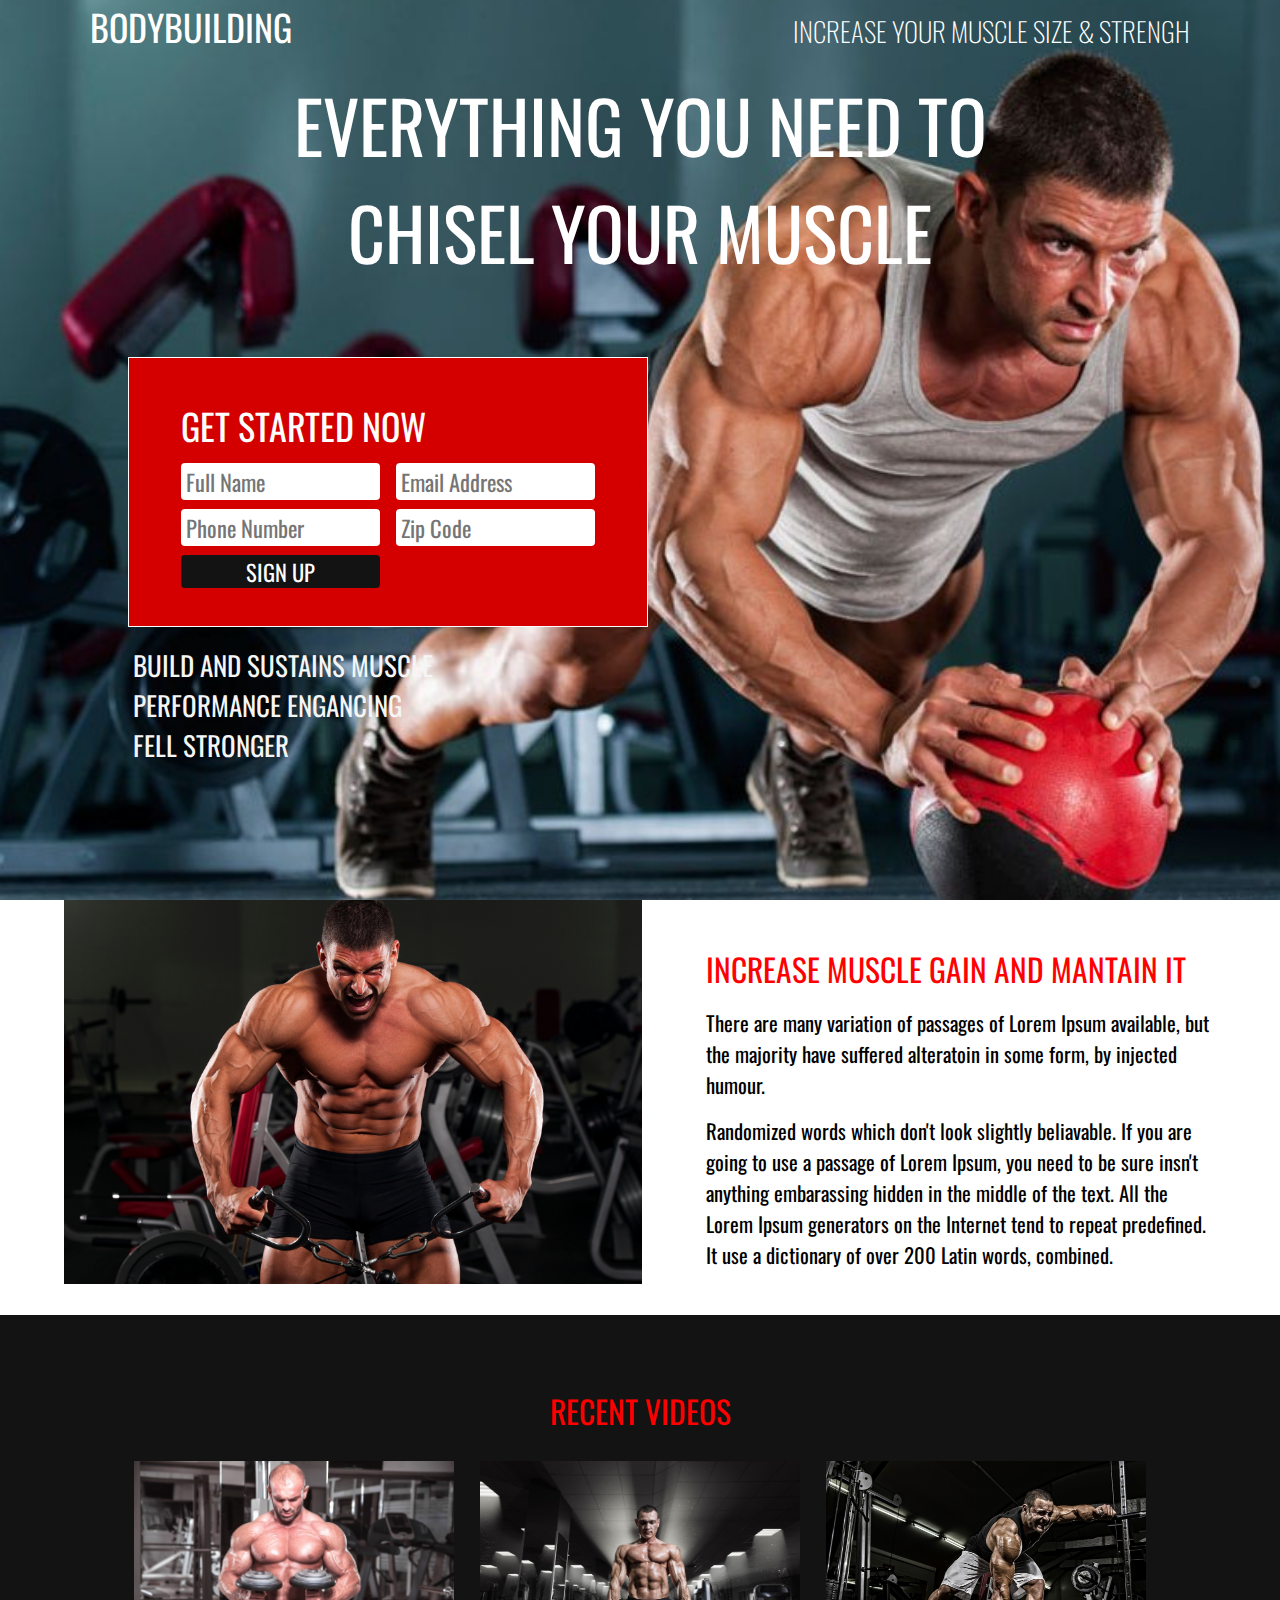
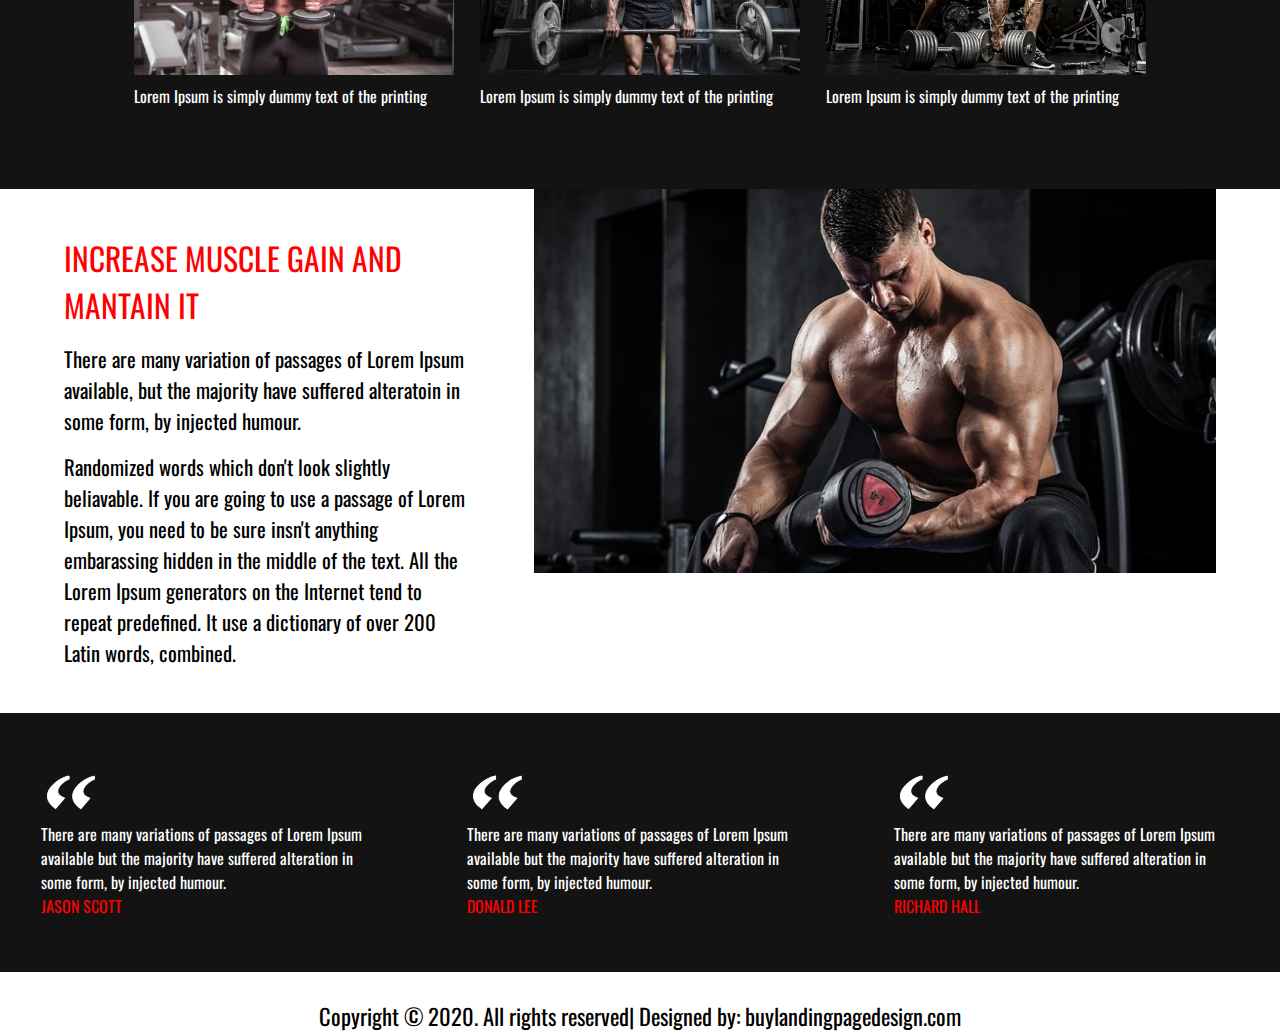
==== bolinha/index.html @ 66fa7557 "criation of the bodybuilding page" ====
<!DOCTYPE html>
<html lang="pt-br">
<head>
    <meta charset="UTF-8">
    <meta http-equiv="X-UA-Compatible" content="IE=edge">
    <meta name="viewport" content="width=device-width, initial-scale=1.0">
    <title>Bolinha</title>

    <link rel="preconnect" href="https://fonts.googleapis.com">
    <link rel="preconnect" href="https://fonts.gstatic.com" crossorigin>
    <link href="https://fonts.googleapis.com/css2?family=Oswald:wght@200;300;400&display=swap" rel="stylesheet">

    <link href='https://css.gg/check-r.css' rel='stylesheet'>

    <link rel="stylesheet" href="css/styles.css">
</head>
<body>
    <section class="hero"> 
        <div class="heading">
            <h2>BODYBUILDING</h2>
            <h3>INCREASE YOUR MUSCLE SIZE & STRENGH</h3>
        </div>
        <h1>EVERYTHING YOU NEED TO CHISEL YOUR MUSCLE</h1>
        <div class="signup-cluster ">
            <div class="signup">
                <p>GET STARTED NOW</p>
                
                <form>
                    <input placeholder="Full Name">
                    <input placeholder="Email Address">
                    <input placeholder="Phone Number">
                    <input placeholder="Zip Code">

                    <button>SIGN UP</button>
                </form>  
            </div>
            
            <ul>
                <li><i class="gg-check-r"></i><p>BUILD AND SUSTAINS MUSCLE</p></li>
                <li><i class="gg-check-r"></i><p>PERFORMANCE ENGANCING</p></li>
                <li><i class="gg-check-r"></i><p>FELL STRONGER</p></li>
            </ul>
        </div>
    </section>

    <section class="increase-muscle">
        <img src="img/img2.jpg" alt="man working out">
        <div class="text">
            <h1>INCREASE MUSCLE GAIN AND MANTAIN IT</h1>
            <div style="height:15px;"><br></div>
            <p>There are many variation of passages of Lorem Ipsum available, but the majority have suffered alteratoin in some form, by injected humour.</p>
            <div style="height:15px;"><br></div>
            <p>Randomized words which don't look slightly beliavable. If you are going to use a passage of Lorem Ipsum, you need to be sure insn't anything embarassing hidden in the middle of the text. All the Lorem Ipsum generators on the Internet tend to repeat predefined. It use a dictionary of over 200 Latin words, combined.</p>
        </div>
    </section>

    <section class="recent-videos">
        <h1>RECENT VIDEOS</h1>
        
        <div class="videos">
            <div class="video">
                <img src="img/img3.jpg" alt="man working out">
                <p>Lorem Ipsum is simply dummy text of the printing</p>
            </div>

            <div class="video middle">
                <img src="img/img4.jpg" alt="man working out">
                <p>Lorem Ipsum is simply dummy text of the printing</p>
            </div>

            <div class="video">
                <img src="img/img5.jpg" alt="man working out">
                <p>Lorem Ipsum is simply dummy text of the printing</p>
            </div>
        </div>
            
    </section>

    <section class="increase-muscle-2">
        
        <div class="text">
            <h1>INCREASE MUSCLE GAIN AND MANTAIN IT</h1>
            <div style="height:15px;"><br></div>
            <p>There are many variation of passages of Lorem Ipsum available, but the majority have suffered alteratoin in some form, by injected humour.</p>
            <div style="height:15px;"><br></div>
            <p>Randomized words which don't look slightly beliavable. If you are going to use a passage of Lorem Ipsum, you need to be sure insn't anything embarassing hidden in the middle of the text. All the Lorem Ipsum generators on the Internet tend to repeat predefined. It use a dictionary of over 200 Latin words, combined.</p>
        </div>
        <img src="img/img6.jpg" alt="man working out">
    </section>

    <section class="citations">
        <div class="quote">
            <img src="img/quotes.svg" alt="quotes">
            <p>There are many variations of passages of Lorem Ipsum available but the majority have suffered alteration in some form, by injected humour.</p>
            <h1>JASON SCOTT</h1>
        </div>

        <div class="quote">
            <img src="img/quotes.svg" alt="quotes">
            <p>There are many variations of passages of Lorem Ipsum available but the majority have suffered alteration in some form, by injected humour.</p>
            <h1>DONALD LEE</h1>
        </div>

        <div class="quote">
            <img src="img/quotes.svg" alt="quotes">
            <p>There are many variations of passages of Lorem Ipsum available but the majority have suffered alteration in some form, by injected humour.</p>
            <h1>RICHARD HALL</h1>
        </div>
    </section>

    <footer>Copyright © 2020. All rights reserved| Designed by: buylandingpagedesign.com</footer>
</body>
</html>
---- bolinha/css/styles.css ----
/*reset*/

*{  margin: 0;
    padding: 0;
    font-size: 100%;
    box-sizing: border-box;
    font-family: 'Oswald', sans-serif;
    font-weight: 400;

}

/*hero*/

.hero{
    display: flex;
    flex-direction: column;

    height: 100vh;

    background-image: url(../img/banner.jpg);
    background-position: center;
    background-repeat:no-repeat;
    background-size: cover;
    position: relative;
}


.hero .heading{
    display: flex;
    justify-content: space-between;
    align-items:baseline;
    text-align: center;
}
@media(max-width: 650px){
    .hero .heading{
        flex-direction: column;
        align-items: center;
    }
}

.hero .heading h2{
    color: #fff;
    font-size: 4vh;
    padding-right: 10vh;
    padding-left: 10vh;}

.hero .heading h3{
    color: #fff;
    font-weight: 200;
    font-size: 3vh;
    padding-right: 10vh;
    padding-left: 10vh;
}

@media(max-width: 650px){
    .hero .heading h2{
        font-size: 4.5vh;
    }

    .hero .heading h3{
        font-size: 2.5vh;
    }
}

.hero h1{
    color: #fff;
    font-size: 8vh; 
    text-align: center;
    flex-wrap: wrap;
    margin: 2vh 20vw;
}

@media(max-width: 1000px){
    .hero h1{
        font-size: 7vh;
        margin: 2vh 15vw;
    }
}

@media(max-width: 650px){
    .hero h1{
        font-size: 6.5vh;
        margin: 3vh 5vw;
    }
}

@media(max-width: 1000px){
    .hero .signup-cluster{
        align-self: center;
    }
}
.hero .signup-cluster .signup{
    display:flex;
    flex-direction: column;

    margin: 6vh 10vw;
    margin-bottom: 2vh; 
    background-color: #d40000;

    border-style: solid;
    border-width: 1px;
    border-color: #fff;
    
    width: 520px;
    height: 270px;

    flex-grow: 0;
    flex-shrink: 0;
    }

@media(max-width: 1000px){
    .hero .signup-cluster .signup{
        align-self: center;
    }
}
    
@media(max-width: 650px){
    .hero .signup-cluster .signup{
        width: 80vw;
        height: 230px;
    }
}

.hero .signup-cluster .signup p{
    color: #fff;
    font-size: 4vh;
    margin-top: 8%;
    margin-left: 10%;
}

@media(max-width: 1000px){
    .hero .signup-cluster .signup p{
        align-self: center;
    }
}

.hero .signup-cluster .signup form{
    margin-top: 2%;
    margin-left: 10%;
    margin-right: 10%;

    height: 50%;
    width: 80%;

    display: flex;
    flex-wrap: wrap;

    box-sizing: border-box; 
    justify-content: space-between;
    align-self: start;
}

.hero .signup-cluster .signup form input, button{
    font-size: 2.5vh;
    
    width: 48%;
    height: 28%;

    border-style: hidden;
    border-radius: 4px;

    flex-shrink: 0;
    flex-grow: 0;
}

.hero .signup-cluster .signup form input{
    padding-left: 5px;
}

.hero .signup-cluster .signup form button{
    height: 25%;
    background-color: #131313;
    color: #fff;
}

.hero .signup-cluster ul{
    display: flex;
    flex-direction: column;

    margin-left: 10vw;
    margin-top: 0;

    font-size: 3vh;
}

.hero .signup-cluster ul li{
    display: flex;
    color: #fff;

    align-items: center;
}

.hero .signup-cluster ul li i{
    color: #131313;
    background-color: #f00;
}

.hero .signup-cluster ul li p{
    margin-left: 5px;
    color: rgb(245, 245, 245);
}

.increase-muscle{
    display: flex;
}

@media(max-width:900px){
    .increase-muscle{
        flex-direction: column;
    }
}

.increase-muscle img{
    margin-left: 5vw;

    width: 100%;
    height: 30vw;
}

@media(max-width: 1000px){
    .increase-muscle img{
        margin-left: 3vw;
    }
}
@media(max-width:900px){
    .increase-muscle img{
        align-self: center;

        height: 100%;
        width: 70vw;

        margin-left: 0;
    }
}

.increase-muscle .text{
    margin: 5vh 5vw;
}

@media(max-width: 1000px){
    .increase-muscle .text{
        margin: 2vh 3vw;
    }
}

@media(max-width:900px){
    .increase-muscle .text{
        align-self: center;

        margin: 2vh 15vw;
    }
}

.increase-muscle .text h1{
    color: #f00;
    font-size: 3.5vh;
    font-weight: 400;
}

@media(max-width: 1000px){
    .increase-muscle .text h1{
        font-size: 3vh;
    }
}

@media(max-width:900px){
    .increase-muscle .text h1{
        text-align: center;
        font-size: 2.8vh;
    }
}

.increase-muscle .text p{
    font-size: 2.3vh;
}

.recent-videos{
    display: flex;
    flex-direction: column;

    background-color: #131313;
}

.recent-videos h1{
    color: #f00;
    align-self: center;
    margin-top: 8vh;
    margin-bottom: 3vh;
    font-size: 3.5vh;
}

.recent-videos .videos{
    display: flex;
    align-self: center;
    box-sizing: border-box;

    margin-bottom: 8vh;
}

@media(max-width: 1000px){
    .recent-videos .videos{
        flex-direction: column;
        align-items: center;
    }
}
.recent-videos .videos .middle{
    margin: 0 2vw;
}
.recent-videos .videos .video{
    display: flex;
    flex-direction: column;
}

.recent-videos .videos .video img{
    height: 100%;
    width: 25vw;
}

@media(max-width: 1000px){
    .recent-videos .videos .video img{
        align-self: center;

        width: 50vw;

        margin-top: 2vh;
    }
}

.recent-videos .videos .video p{
    color: #fff;
    align-self: flex-start;
    margin: 1vh 0;
}

@media(max-width: 1000px){
    .recent-videos .videos .video p{
        align-self: center;
    }
}

.increase-muscle-2 {
    display: flex;
}

@media(max-width:900px){
    .increase-muscle-2 {
        flex-direction: column-reverse;
    }
}

.increase-muscle-2 img{
    margin-right: 5vw;

    width: 100%;
    height: 30vw;
}

@media(max-width: 1000px){
    .increase-muscle-2 img{
        margin-right: 2vw;
    }
}
@media(max-width:900px){
    .increase-muscle-2 img{
        align-self: center;

        height: 100%;
        width: 70vw;

        margin-right: 0;
    }
}

.increase-muscle-2 .text{
    margin: 5vh 5vw;
}

@media(max-width: 1000px){
    .increase-muscle-2 .text{
        margin: 2vh 3vw;
    }
}

@media(max-width:900px){
    .increase-muscle-2 .text{
        align-self: center;

        margin: 2vh 15vw;
    }
}

.increase-muscle-2 .text h1{
    color: #f00;
    font-size: 3.5vh;
    font-weight: 400;
}

@media(max-width: 1000px){
    .increase-muscle-2 .text h1{
        font-size: 3vh;
    }
}

@media(max-width:900px){
    .increase-muscle-2 .text h1{
        text-align: center;
        font-size: 2.8vh;
    }
}

.increase-muscle-2 .text p{
    font-size: 2.3vh;
}

.citations{
    display: flex;
    background-color: #131313;
    justify-content: space-around;
    
}

@media(max-width: 1000px){
    .citations{
        flex-direction: column;
        align-items: center;
    }
}

.citations .quote{
    width: 27vw;

    margin: 6vh 0;
}

@media(max-width: 1000px){
    .citations .quote{
        width: 60vw;
    }
}

.citations .quote p{
    color: #fff;
}

.citations .quote h1{
    color: #f00;
}

footer{
    text-align: center;
    font-size: 2.5vh;
    margin-top: 3vh;
}
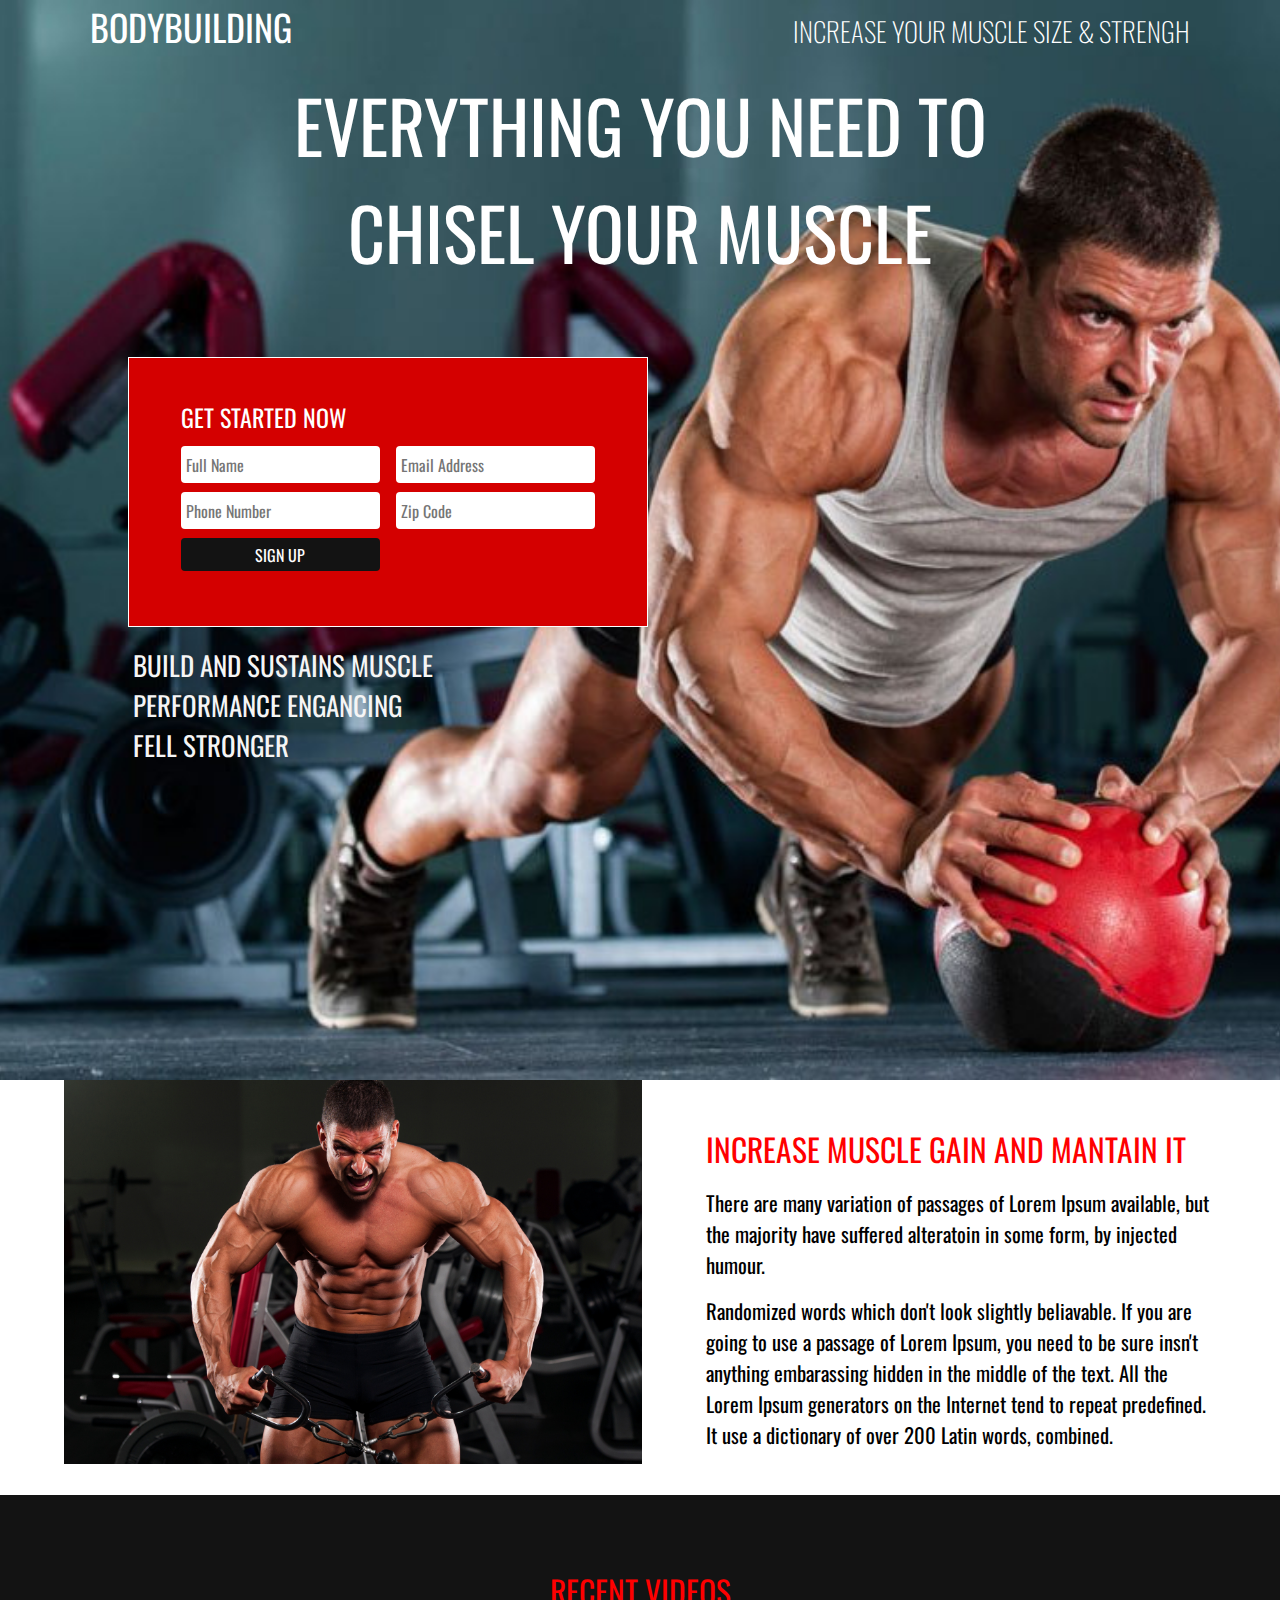
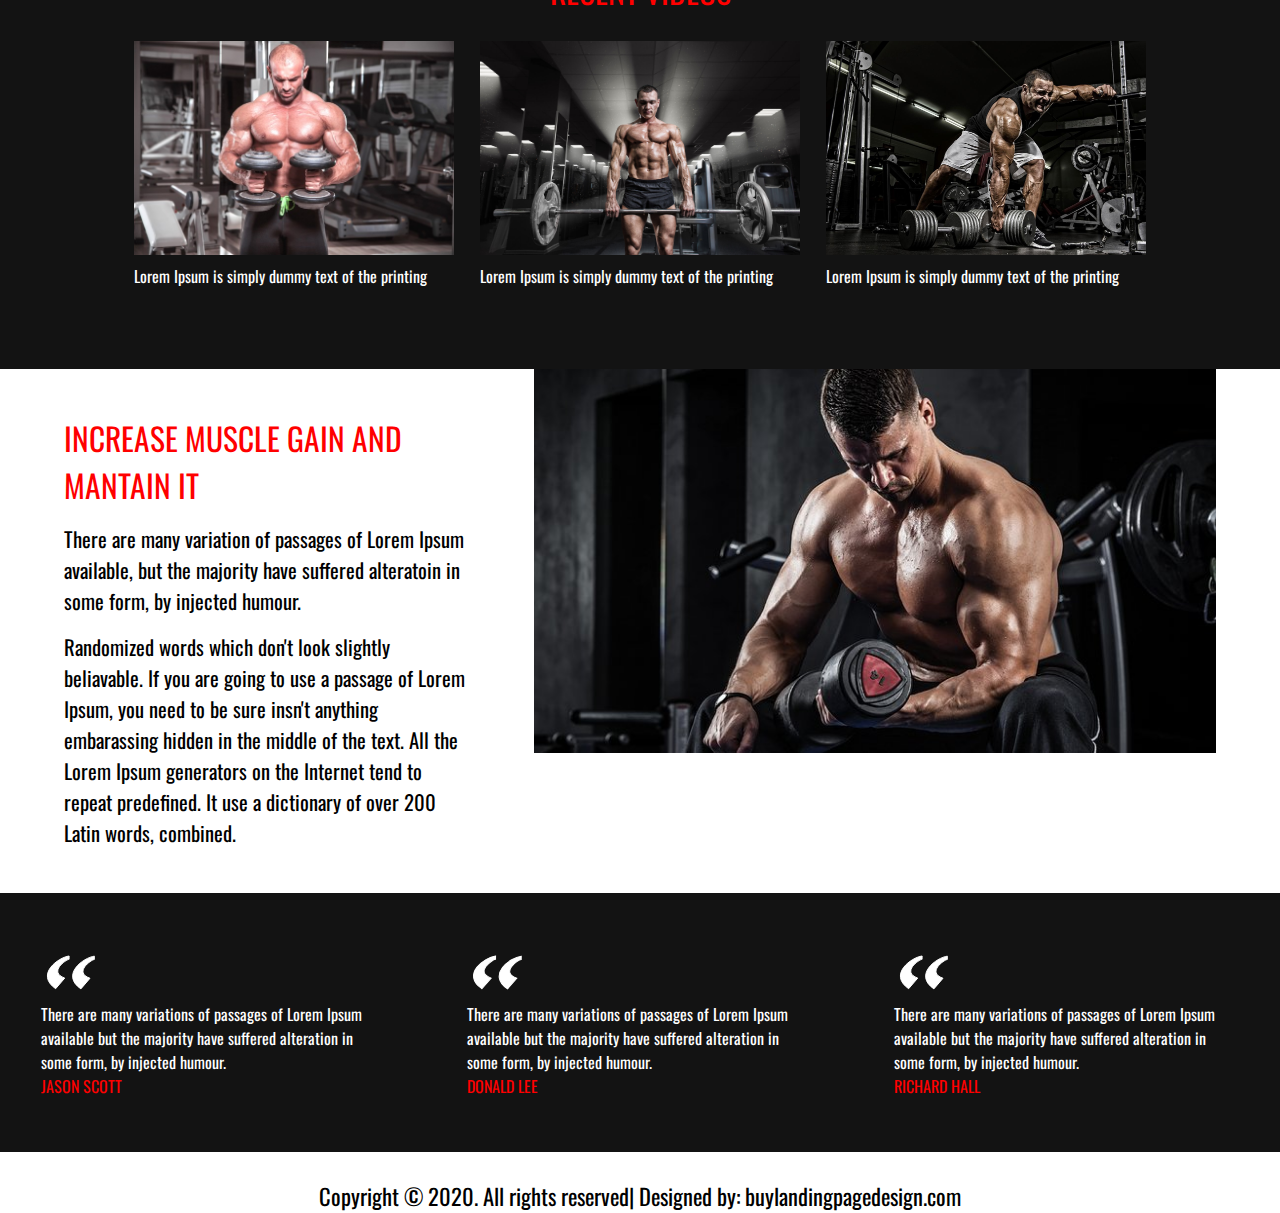
==== commit 701cff87: "add form validation" ====
--- a/bolinha/index.html
+++ b/bolinha/index.html
@@ -13,6 +13,9 @@
     <link href='https://css.gg/check-r.css' rel='stylesheet'>
 
     <link rel="stylesheet" href="css/styles.css">
+
+    <script type="text/javascript" src="form-validation.js"></script>
+    <script src="vanilla-masker.min.js"></script>
 </head>
 <body>
     <section class="hero"> 
@@ -25,11 +28,11 @@
             <div class="signup">
                 <p>GET STARTED NOW</p>
                 
-                <form>
-                    <input placeholder="Full Name">
-                    <input placeholder="Email Address">
-                    <input placeholder="Phone Number">
-                    <input placeholder="Zip Code">
+                <form id="form">
+                    <input id="name" placeholder="Full Name" required>
+                    <input id="email" placeholder="Email Address" required pattern="^[a-zA-Z0-9.-]+[@][a-z]+[.][a-z]+[ ]*$">
+                    <input id="number" placeholder="Phone Number" required pattern="^([+][0-9]{1,3})?[ ]*([(][0-9]{2}[)]|[0-9]{2})[ ]*([0-9]{5}[-]?[0-9]{4})$">
+                    <input id="zip" placeholder="Zip Code" required pattern="[0-9]{5}[-]*[0-9]{3}">
 
                     <button>SIGN UP</button>
                 </form>  
@@ -109,5 +112,4 @@
     </section>
 
     <footer>Copyright © 2020. All rights reserved| Designed by: buylandingpagedesign.com</footer>
-</body>
 </html>--- a/bolinha/css/styles.css
+++ b/bolinha/css/styles.css
@@ -15,7 +15,7 @@
     display: flex;
     flex-direction: column;
 
-    height: 100vh;
+    height: 120vh;
 
     background-image: url(../img/banner.jpg);
     background-position: center;
@@ -80,6 +80,13 @@
 @media(max-width: 650px){
     .hero h1{
         font-size: 6.5vh;
+        margin: 3vh 5vw;
+    }
+}
+
+@media(max-width: 350px){
+    .hero h1{
+        font-size: 4.5vh;
         margin: 3vh 5vw;
     }
 }
@@ -123,7 +130,7 @@
 
 .hero .signup-cluster .signup p{
     color: #fff;
-    font-size: 4vh;
+    font-size: 150%;
     margin-top: 8%;
     margin-left: 10%;
 }
@@ -151,7 +158,7 @@
 }
 
 .hero .signup-cluster .signup form input, button{
-    font-size: 2.5vh;
+    font-size: 100%;
     
     width: 48%;
     height: 28%;
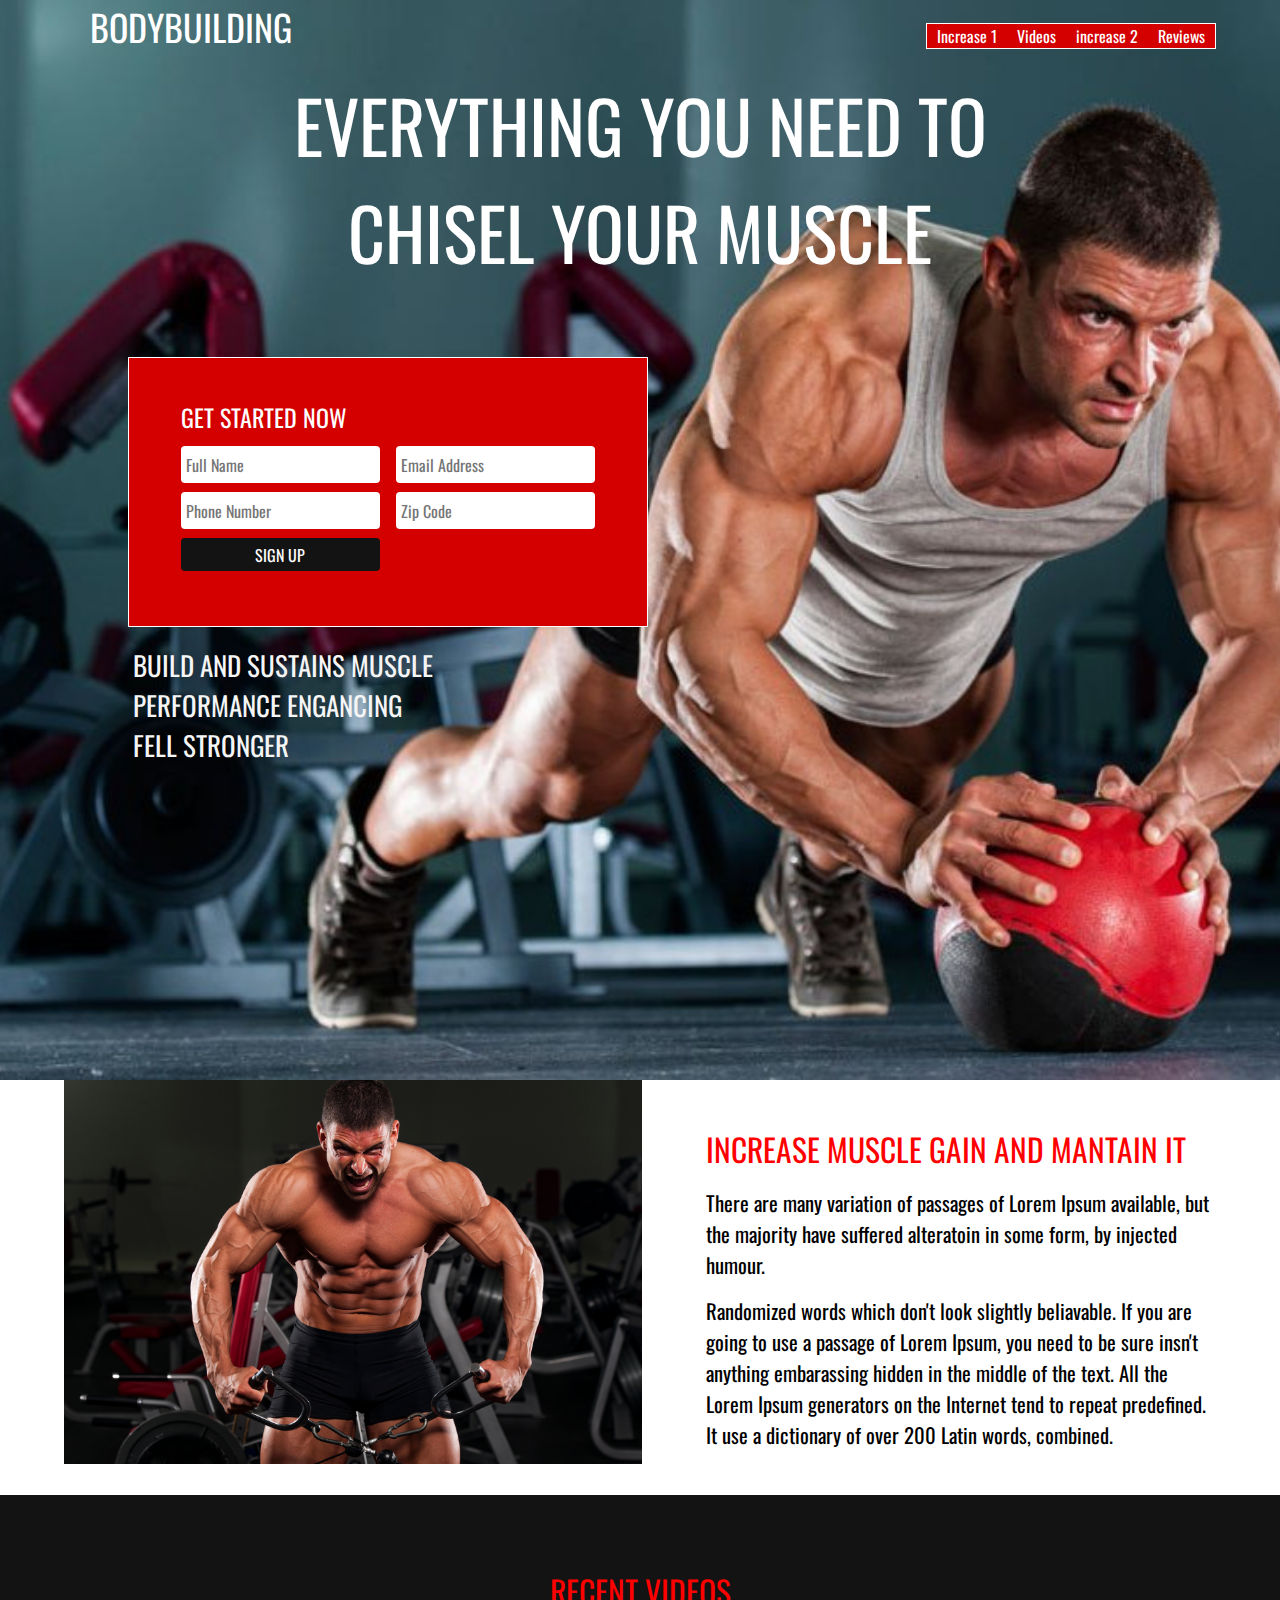
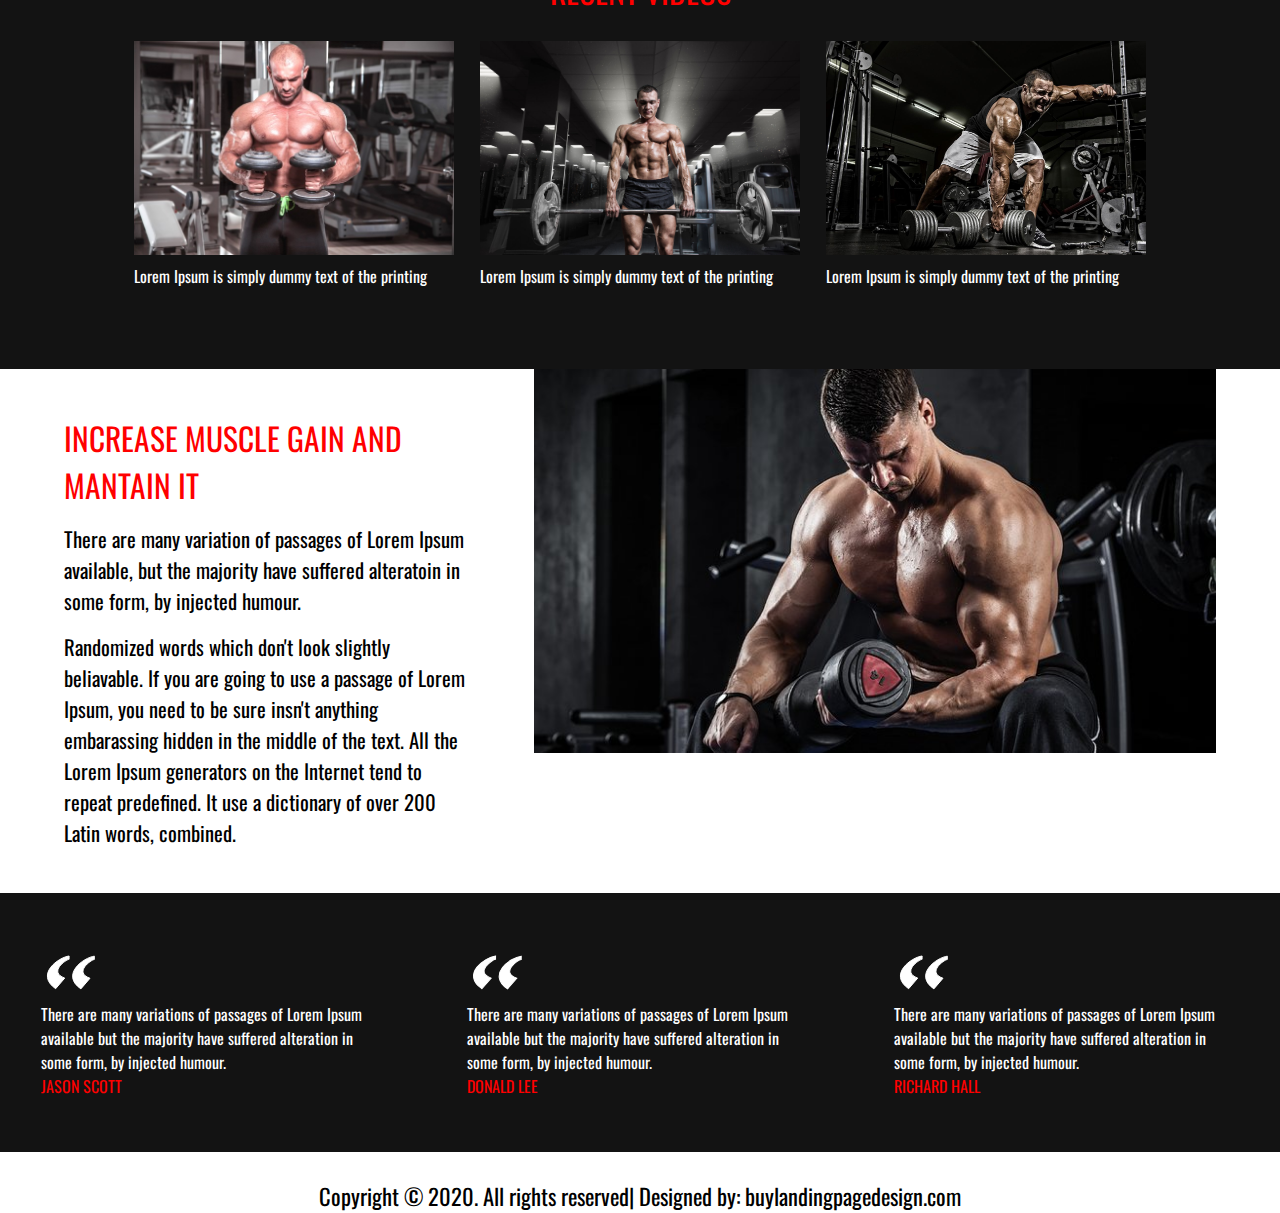
==== commit ba54c29e: "add navbar with smooth scroll" ====
--- a/bolinha/index.html
+++ b/bolinha/index.html
@@ -14,14 +14,18 @@
 
     <link rel="stylesheet" href="css/styles.css">
 
-    <script type="text/javascript" src="form-validation.js"></script>
-    <script src="vanilla-masker.min.js"></script>
+    <script type="text/javascript" src="vanilla-masker.min.js"></script>
 </head>
 <body>
     <section class="hero"> 
         <div class="heading">
             <h2>BODYBUILDING</h2>
-            <h3>INCREASE YOUR MUSCLE SIZE & STRENGH</h3>
+            <div class="navbar">
+                <a href="#increase1">Increase 1</a>
+                <a href="#videos">Videos</a>
+                <a href="#increase2">increase 2</a>
+                <a href="#reviews">Reviews</a>
+            </div>
         </div>
         <h1>EVERYTHING YOU NEED TO CHISEL YOUR MUSCLE</h1>
         <div class="signup-cluster ">
@@ -46,7 +50,7 @@
         </div>
     </section>
 
-    <section class="increase-muscle">
+    <section class="increase-muscle" id="increase1">
         <img src="img/img2.jpg" alt="man working out">
         <div class="text">
             <h1>INCREASE MUSCLE GAIN AND MANTAIN IT</h1>
@@ -57,7 +61,7 @@
         </div>
     </section>
 
-    <section class="recent-videos">
+    <section class="recent-videos" id="videos">
         <h1>RECENT VIDEOS</h1>
         
         <div class="videos">
@@ -79,7 +83,7 @@
             
     </section>
 
-    <section class="increase-muscle-2">
+    <section class="increase-muscle-2" id="increase2">
         
         <div class="text">
             <h1>INCREASE MUSCLE GAIN AND MANTAIN IT</h1>
@@ -91,7 +95,7 @@
         <img src="img/img6.jpg" alt="man working out">
     </section>
 
-    <section class="citations">
+    <section class="citations" id="reviews">
         <div class="quote">
             <img src="img/quotes.svg" alt="quotes">
             <p>There are many variations of passages of Lorem Ipsum available but the majority have suffered alteration in some form, by injected humour.</p>
--- a/bolinha/css/styles.css
+++ b/bolinha/css/styles.css
@@ -62,6 +62,34 @@
     }
 }
 
+.navbar{
+    display: flex;
+    max-width: 300px;
+    background-color: #d40000;
+    justify-content: space-around;
+
+    border-style: solid;
+    border-width: 1px;
+    border-color: #fff;
+
+    margin-right: 5%;
+
+}
+
+@media(max-width: 650px){
+    .navbar{
+        margin-right: 0%;
+    }
+}
+
+.navbar a{
+    color: #fff;
+    text-decoration: none;
+
+    margin-left: 10px;
+    margin-right: 10px;
+}
+
 .hero h1{
     color: #fff;
     font-size: 8vh; 
